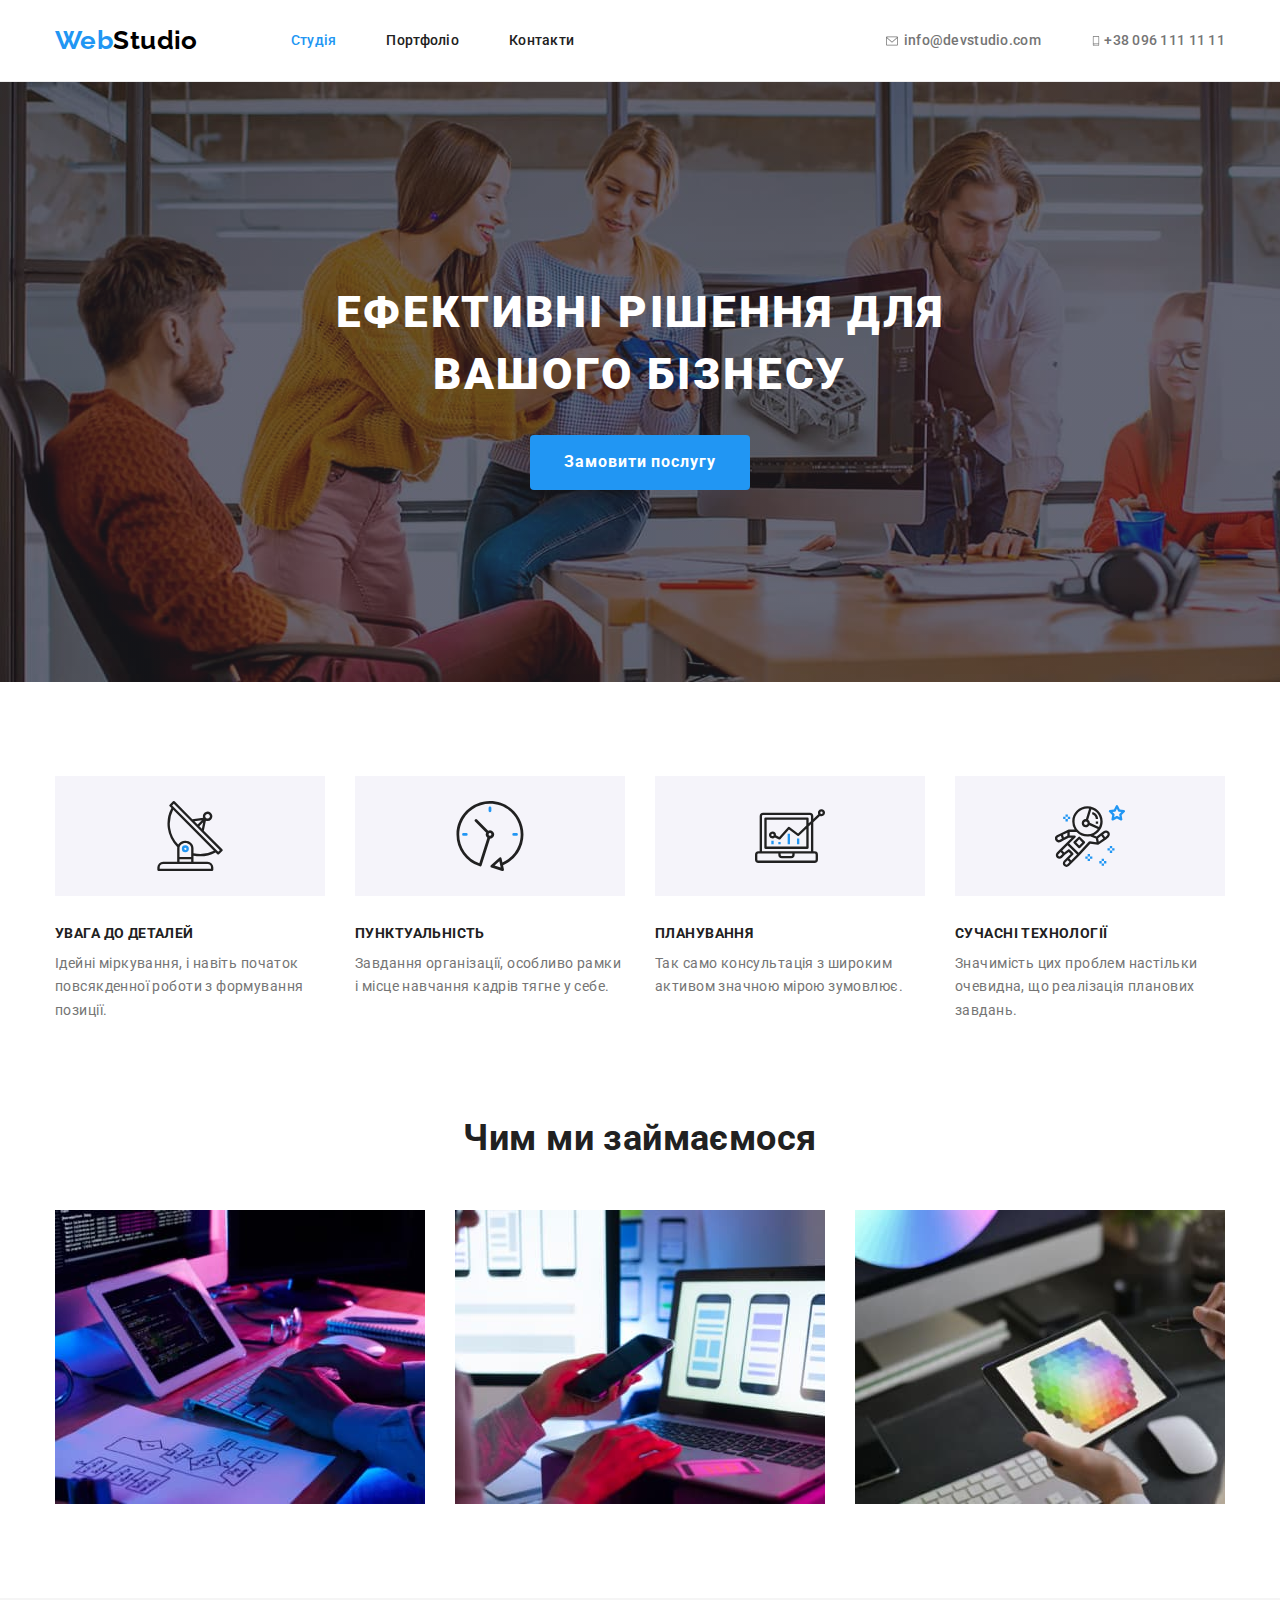
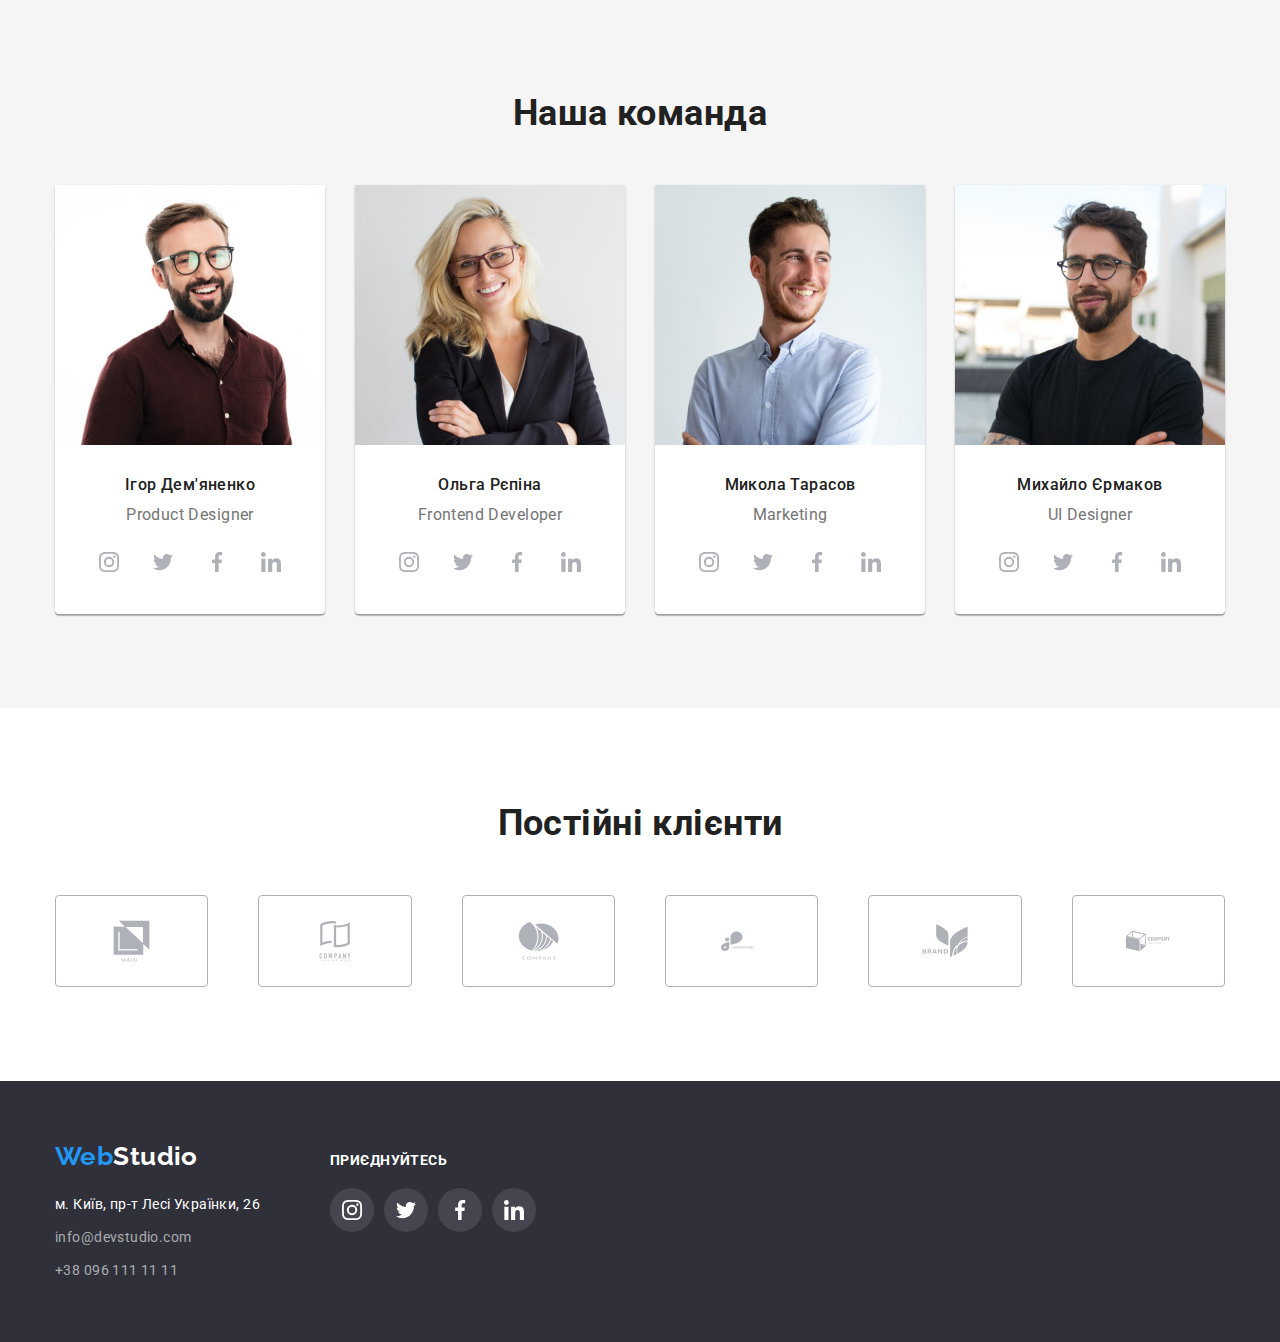
==== index.html @ 5185dd6e "Version 4" ====
<!DOCTYPE html>
<html lang="uk">
<head>
  <meta charset="UTF-8">
  <meta http-equiv="X-UA-Compatible" content="IE=edge">
  <meta name="viewport" content="width=device-width, initial-scale=1.0">
  <title>Студія</title>
  
  <link rel="preconnect" href="https://fonts.googleapis.com">
  <link rel="preconnect" href="https://fonts.gstatic.com" crossorigin> 

  <link href="https://fonts.googleapis.com/css2?family=Raleway:wght@700&family=Roboto:wght@400;500;700;900&display=swap" rel="stylesheet">

  <link href="https://cdnjs.cloudflare.com/ajax/libs/modern-normalize/1.1.0/modern-normalize.min.css" rel="stylesheet">

  <link rel="stylesheet" href="./css/styles.css">
</head>
<body>
  <!-- Header -->
  <header>
    <div class="container header-flex">
      
      <a class="logo" href="./index.html"><span>Web</span>Studio</a>
      
      <nav >
        <ul class="main-nav">
          <li class="item"><a href="" class="link active">Студія</a></li>
          <li class="item"><a href="./portfolio.html" class="link">Портфоліо</a></li>
          <li class="item"><a href="" class="link">Контакти</a></li>
        </ul>
      </nav>

      <ul class="contacts">
        <li class="item">
          <svg class="contact-icon" width="16" height="12">
            <use href="/images/icon.svg#icon-envelope"></use>
          </svg> 
          <a href="mailto:info@devstudio.com" class="link phone">info@devstudio.com
          </a>
        </li>
        <li class="item">
          <svg class="contact-icon" width="10" height="16">
            <use href="/images/icon.svg#icon-smartphone"></use>
          </svg>
          <a href="tel:+380961111111" class="link">+38 096 111 11 11
          </a>
        </li>
      </ul>
    </div>
  </header>
  <main>
  <!-- Hero -->
  <section class="hero">
    <div class="container">
      <h1>Ефективні рішення для<br>вашого бізнесу</h1>
    <button type="button">Замовити послугу</button>
    </div>
  </section>
  <!-- Advantages -->
  <section class="advantages">
    <div class="container">
      <h2 class="visually-hidden">Переваги</h2>
    <ul class="advantages-list">
      <li class="item">
        <div class="advantages-block">
          <svg class="advantages-icon">
            <use href="/images/icon.svg#icon-antenna"></use>
          </svg>
        </div>
        <h3 class="advantages-title">УВАГА ДО ДЕТАЛЕЙ</h3>
        <p class="advantages-text">Ідейні міркування, і навіть початок повсякденної роботи з формування позиції.</p>
      </li>
      <li class="item">
        <div class="advantages-block">
          <svg class="advantages-icon">
            <use href="/images/icon.svg#icon-clock"></use>
          </svg>
        </div>
        <h3 class="advantages-title">ПУНКТУАЛЬНІСТЬ</h3>
        <p class="advantages-text">Завдання організації, особливо рамки і місце навчання кадрів тягне у себе.</p>
      </li>
      <li class="item">
        <div class="advantages-block">
          <svg class="advantages-icon">
            <use href="/images/icon.svg#icon-diagram"></use>
          </svg>
        </div>
        <h3 class="advantages-title">ПЛАНУВАННЯ</h3>
        <p class="advantages-text">Так само консультація з широким активом значною мірою зумовлює.</p>
      </li>
      <li class="item">
        <div class="advantages-block">
          <svg class="advantages-icon">
            <use href="/images/icon.svg#icon-astronaut"></use>
          </svg>
        </div>
        <h3 class="advantages-title">СУЧАСНІ ТЕХНОЛОГІЇ</h3>
        <p class="advantages-text">Значимість цих проблем настільки очевидна, що реалізація планових завдань.</p>
      </li>
    </ul>  
    </div>
  </section>
  <!-- Do -->
  <section class="directions">
    <div class="container">
      <h2 class="directions-title">Чим ми займаємося</h2>
    <ul class="directions-list">
      <li><img src="./images/site-development.jpg" alt="Розробка сайту" width="370"></li>
      <li><img src="./images/application-development.jpg" alt="Розробка додатку" width="370"></li>
      <li><img src="./images/choice-color.jpg" alt="Вибір кольору" width="370"></li>
    </ul>
    </div>
  </section>
  <!-- Team -->
  <section class="team">
    <div class="container">
      <h2 class="team-title">Наша команда</h2>
    <ul class="team-list">
      <li class="item">
        <img src="./images/product-designer.jpg" alt="Ігор - продакт дизайнер" width="270" class="team-photo">
        <div class="team-wrapper">
          <h3 class="team-name">Ігор Дем'яненко</h3>
        <p class="team-position">Product Designer</p>
        </div>
        <ul class="team-social">
          <li class="team-social-item">
            <a class="team-social-link" href="">
              <svg class="team-social-icon" width="20" height="20">
                <use href="./images/icon.svg#icon-instagram">
                </use>
              </svg>
            </a>  
          </li>
          <li class="team-social-item">
            <a class="team-social-link" href="">
              <svg class="team-social-icon"  width="20" height="20">
                <use href="./images/icon.svg#icon-twitter">
                </use>
            </svg>
            </a>  
          </li>
          <li class="team-social-item">
            <a class="team-social-link" href="">
              <svg class="team-social-icon"  width="20" height="20">
                <use href="./images/icon.svg#icon-facebook">
                </use>
            </svg>
            </a>  
          </li>
          <li class="team-social-item">
            <a class="team-social-link" href="">
              <svg class="team-social-icon"  width="20" height="20">
                <use href="./images/icon.svg#icon-linkedin">
                </use>
            </svg>
            </a>  
          </li>
        </ul>
      </li>
      <li class="item">
        <img src="./images/frontend-developer.jpg" alt="Ольга - фронд енд розробник" width="270" class="team-photo">
        <div class="team-wrapper">
          <h3 class="team-name">Ольга Рєпіна</h3>
        <p class="team-position">Frontend Developer</p>
        </div>
        <ul class="team-social">
          <li class="team-social-item">
            <a class="team-social-link" href="">
              <svg class="team-social-icon" width="20" height="20">
                <use href="./images/icon.svg#icon-instagram">
                </use>
              </svg>
            </a>  
          </li>
          <li class="team-social-item">
            <a class="team-social-link" href="">
              <svg class="team-social-icon"  width="20" height="20">
                <use href="./images/icon.svg#icon-twitter">
                </use>
            </svg>
            </a>  
          </li>
          <li class="team-social-item">
            <a class="team-social-link" href="">
              <svg class="team-social-icon"  width="20" height="20">
                <use href="./images/icon.svg#icon-facebook">
                </use>
            </svg>
            </a>  
          </li>
          <li class="team-social-item">
            <a class="team-social-link" href="">
              <svg class="team-social-icon"  width="20" height="20">
                <use href="./images/icon.svg#icon-linkedin">
                </use>
            </svg>
            </a>  
          </li>
        </ul>
      </li>
      <li class="item">
        <img src="./images/marketing.jpg" alt="Микола - маркетолог" width="270" class="team-photo">
        <div class="team-wrapper">
          <h3 class="team-name">Микола Тарасов</h3>
        <p class="team-position">Marketing</p>
        </div>
        <ul class="team-social">
          <li class="team-social-item">
            <a class="team-social-link" href="">
              <svg class="team-social-icon" width="20" height="20">
                <use href="./images/icon.svg#icon-instagram">
                </use>
              </svg>
            </a>  
          </li>
          <li class="team-social-item">
            <a class="team-social-link" href="">
              <svg class="team-social-icon"  width="20" height="20">
                <use href="./images/icon.svg#icon-twitter">
                </use>
            </svg>
            </a>  
          </li>
          <li class="team-social-item">
            <a class="team-social-link" href="">
              <svg class="team-social-icon"  width="20" height="20">
                <use href="./images/icon.svg#icon-facebook">
                </use>
            </svg>
            </a>  
          </li>
          <li class="team-social-item">
            <a class="team-social-link" href="">
              <svg class="team-social-icon"  width="20" height="20">
                <use href="./images/icon.svg#icon-linkedin">
                </use>
            </svg>
            </a>  
          </li>
        </ul>
      </li>
      <li class="item">
        <img src="./images/ui-designer.jpg" alt="Михайло - дизайнер" width="270" class="team-photo">
        <div class="team-wrapper">
          <h3 class="team-name">Михайло Єрмаков</h3>
        <p class="team-position">UI Designer</p>
        </div>
        <ul class="team-social">
          <li class="team-social-item">
            <a class="team-social-link" href="">
              <svg class="team-social-icon" width="20" height="20">
                <use href="./images/icon.svg#icon-instagram">
                </use>
              </svg>
            </a>  
          </li>
          <li class="team-social-item">
            <a class="team-social-link" href="">
              <svg class="team-social-icon"  width="20" height="20">
                <use href="./images/icon.svg#icon-twitter">
                </use>
            </svg>
            </a>  
          </li>
          <li class="team-social-item">
            <a class="team-social-link" href="">
              <svg class="team-social-icon"  width="20" height="20">
                <use href="./images/icon.svg#icon-facebook">
                </use>
            </svg>
            </a>  
          </li>
          <li class="team-social-item">
            <a class="team-social-link" href="">
              <svg class="team-social-icon"  width="20" height="20">
                <use href="./images/icon.svg#icon-linkedin">
                </use>
            </svg>
            </a>  
          </li>
        </ul>
      </li>
    </ul>
    </div>
  </section>
  <section class="clients">
    <div class="container">
      <h2 class="clients-title">Постійні клієнти</h2>
      <ul class="clients-list">
        <li class="item">
          <svg class="clients-icon" width="41" height="46.7">
            <use href="/images/icon.svg#icon-ya-co"></use>
          </svg>
        </li>
        <li class="item">
          <svg class="clients-icon" width="40" height="52">
            <use href="/images/icon.svg#icon-tag-line"></use>
          </svg>
        </li>
        <li class="item">
          <svg width="43.46" height="41.18"  class="clients-icon" >
            <use href="/images/icon.svg#icon-company"></use>
          </svg>
        </li>
        <li class="item">
          <svg class="clients-icon" width="84.44" height="40.62">
            <use href="/images/icon.svg#icon-foster"></use>
          </svg>
        </li>
        <li class="item">
          <svg class="clients-icon" width="62.54" height="45.43">
            <use href="/images/icon.svg#icon-brand"></use>
          </svg>
        </li>
        <li class="item">
          <svg class="clients-icon" width="93.79" height="43.93">
            <use href="/images/icon.svg#icon-box"></use>
          </svg>
        </li>
      </ul>
    </div>
  </section>
  </main>
  <!-- Footer -->
  <footer class="footer">
    <div class="container footer-flex">
      <div>
        <a class="logo" href="./index.html"><span>Web</span><span class="studio">Studio<span></a>
          <address class="address">
            <ul class="address-list">
              <li class="item"><a href="" class="link street">м. Київ, пр-т Лесі Українки, 26</a></li>
              <li class="item"><a href="mailto:info@devstudio.com" class="link">info@devstudio.com</a></li>
              <li class="item"><a href="tel:+380961111111" class="link">+38 096 111 11 11</a></li>
            </ul>
      </div>
      <div class="footer-social">
        <p class="join">
          приєднуйтесь
        </p>
        <ul class="footer-social-block">
          <li class="footer-social-item">
            <a class="footer-social-link" href="">
              <svg class="footer-social-icon" width="20" height="20">
                <use href="./images/icon.svg#icon-instagram">
                </use>
              </svg>
            </a>  
          </li>
          <li class="footer-social-item">
            <a class="footer-social-link" href="">
              <svg class="footer-social-icon"  width="20" height="20">
                <use href="./images/icon.svg#icon-twitter">
                </use>
            </svg>
            </a>  
          </li>
          <li class="footer-social-item">
            <a class="footer-social-link" href="">
              <svg class="footer-social-icon"  width="20" height="20">
                <use href="./images/icon.svg#icon-facebook">
                </use>
            </svg>
            </a>  
          </li>
          <li class="footer-social-item">
            <a class="footer-social-link" href="">
              <svg class="footer-social-icon"  width="20" height="20">
                <use href="./images/icon.svg#icon-linkedin">
                </use>
            </svg>
            </a>  
          </li>
        </ul>
      </div>
    </div>
  </address>
  </footer>
</body>
</html>
---- css/styles.css ----
:root {
  --title-color: #212121;
  --text-color: #757575;
  --link-color: #2196f3;
  --white-color: #ffffff;
  --gap-50: 50px;
  --gap-94: 94px;
}

body {
  color: var(--text-color);
  background-color: var(--white-color);

  font-size: 14px;
  font-family: "Roboto", sans-serif;
  letter-spacing: 0.03em;
}

a {
  text-decoration: none;
  color: inherit;
}

ul,
h1,
h2,
h3,
p {
  margin-top: 0;
  margin-bottom: 0;
}

ul {
  padding-left: 0;
}

ul li {
  list-style-type: none;
}

button:hover {
  cursor: pointer;
}

.container {
  width: 1200px;
  padding-left: 15px;
  padding-right: 15px;
  margin-left: auto;
  margin-right: auto;
}

.visually-hidden {
  position: absolute;
  width: 1px;
  height: 1px;
  margin: -1px;
  border: 0;
  padding: 0;
  
  white-space: nowrap;
  clip-path: inset(100%);
  clip: rect(0 0 0 0);
  overflow: hidden;
}

/* Header */

header {
  border-bottom: 1px solid #ececec;
}

.header-flex {
  display: flex;
  align-items: center;
}

.logo {
  display: inline-block;
  padding-top: 24px;
  padding-bottom: 25px;

  color: #000000;

  font-family: "Raleway";
  font-weight: 700;
  font-size: 26px;
  line-height: 1.2;
}

.logo span {
  color: var(--link-color);
}

.main-nav {
  display: flex;
  margin-left: 93px;
  padding-top: 32px;
  padding-bottom: 32px;
}

.main-nav > .item:not(:last-child),
.contacts > .item:not(:last-child) {
  margin-right: var(--gap-50);
}

.contacts .link,
.main-nav .link {
  font-weight: 500;
  line-height: 1.1;
  letter-spacing: 0.02em;
}

.main-nav .link {
  display: inline-block;
  color: var(--title-color);
}

.contacts > .item {
  color: var(--text-color);
}

.contact-icon {
  fill: currentColor;
  vertical-align: middle;
}

.contacts {
  display: flex;
  margin-left: auto;
  padding-top: 32px;
  padding-bottom: 32px;
}

.contacts > .item:hover,
.contacts > .item:focus,
.link.active {
  color: var(--link-color);
}

/* Main */

/* Hero */
.hero {
  max-width: 1600px;
  height: 600px;
  margin-left: auto;
  margin-right: auto;
  background-image: linear-gradient(
    rgba(47, 48, 58, 0.4),
    rgba(47, 48, 58, 0.4)
  ), url('../images/hero.jpg');

  padding-top: 200px;
  padding-bottom: 200px;
  background-color: #2f303a;

  text-align: center;
}

.hero h1 {
  margin-bottom: 30px;

  color: var(--white-color);

  font-weight: 900;
  font-size: 44px;
  line-height: 1.4;
  letter-spacing: 0.06em;
  text-transform: uppercase;
}

.hero button {
  padding: 10px 32px;

  background: var(--link-color);
  color: var(--white-color);

  font-size: 16px;
  font-family: inherit;
  font-weight: 700;
  line-height: 1.9;
  text-align: center;
  letter-spacing: 0.06em;
  border-radius: 4px;
  border-color: transparent;
}

.hero button:hover,
.hero button:focus {
  background: #188ce8;
}

/* Advantages */
.advantages {
  padding-top: var(--gap-94);
  padding-bottom: var(--gap-94);
}

.advantages-list {
  display: flex;
  align-items: start;
  gap: 30px;
}

.advantages-list > .item {
  flex-basis: calc((100% - 90px)/4);
}

.advantages-block {
  display: flex;
  align-items: center;
  justify-content: center;
  width: 100%;
  height: 120px;
  background-color: #F5F4FA;
  margin-bottom: 30px;

}

.advantages-icon {
  width: 70px;
  height: 70px;
}

.advantages-title {
  margin-bottom: 10px;

  color: var(--title-color);

  font-size: 14px;
  font-weight: 700;
  line-height: 1.1;
  text-transform: uppercase;
}

.advantages-text {
  line-height: 1.7;
}

/* Directions */
.directions {
  padding-bottom: var(--gap-94);
}

.team-title,
.directions-title,
.clients-title {
  margin-bottom: var(--gap-50);

  color: var(--title-color);

  font-weight: 700;
  font-size: 36px;
  line-height: 1.2;
  text-align: center;
}

.directions-list {
  display: flex;
  justify-content: space-between;
}

.directions-list img {
  display: block;
}

/* Team */
.team {
  padding-top: var(--gap-94);
  padding-bottom: var(--gap-94);
  background-color: #f5f5f5;
}

.team-position,
.team-name {
  font-size: 16px;
  line-height: 1.2;
  text-align: center;
}

.team-name {
  margin-bottom: 10px;

  color: var(--title-color);

  font-weight: 500;
}

.team-list {
  display: flex;
  justify-content: space-between;
}

.team-list img {
  display: block;
}

.team-list > .item {
  box-shadow: 0px 1px 3px rgba(0, 0, 0, 0.12), 0px 1px 1px rgba(0, 0, 0, 0.14), 0px 2px 1px rgba(0, 0, 0, 0.2);
  border-radius: 0 0 4px 4px;
  background-color: var(--white-color);

}

.team-wrapper {
  padding-top: 30px;
  padding-bottom: 16px;
}

.team-social {
  display: flex;
  justify-content: center;
  gap: 10px;
  padding-bottom: 30px;
}

.team-social-item {
  width: 44px;
  height: 44px;  
}

.team-social-link {
  display: flex;
  align-items: center;
  justify-content: center;
  width: 100%;
  height: 100%;
  border-radius: 50%;
  color: #afb1b8;
}

.team-social-icon {
  fill: currentColor;
}

.team-social-link:hover,
.team-social-link:focus {
  color: var(--white-color);
  background-color: var(--link-color);
}

/* Clients */

.clients {
  padding-top: var(--gap-94);
  padding-bottom: var(--gap-94);
}

.clients-list {
  display: flex;
  align-items: center;
  gap: 50px
}

.clients-list > .item {
  display: flex;
  align-items: center;
  justify-content: center;
  width: 170px;
  height: 92px;
  border: 1px solid #AFB1B8;
  border-radius: 4px;
  color: #afb1b8;
}

.clients-icon {
  fill: currentColor;
}

.clients-list > .item:hover, 
.clients-list > .item:focus {
  color: var(--link-color);
  border-color: var(--link-color);
}

/* Portfolio */

.portfolio {
  padding-top: var(--gap-94);
  padding-bottom: var(--gap-94);
}

.portfolio-button {
  display: flex;
  align-items: center;
  justify-content: center;
  border-color: transparent;
  margin-bottom: var(--gap-50);
}

.portfolio-button .button {
  padding: 6px 22px;
  border-color: transparent;
  border-radius: 4px;

}

.portfolio-button > .item:not(:last-child) {
  margin-right: 8px;
}

.portfolio .button {
  color: var(--title-color);
  background-color: #f5f4fa;

  font-family: inherit;
  font-size: 16px;
  font-weight: 500;
  line-height: 1.6;
  text-align: center;
}

.portfolio .button:hover,
.portfolio .button:focus {
  color: var(--white-color);
  background-color: var(--link-color);
  box-shadow: 0px 3px 1px rgba(0, 0, 0, 0.1), 0px 1px 2px rgba(0, 0, 0, 0.08), 0px 2px 2px rgba(0, 0, 0, 0.12);
}

.portfolio .portfolio-img {
  display: block;
  width: 100%;
}

.portfolio-title {
  color: var(--title-color);

  font-weight: 700;
  font-size: 18px;
  line-height: 2;
  letter-spacing: 0.06em;
  margin-bottom: 4px;
}

.portfolio-text {
  font-size: 16px;
  line-height: 1.9;
}

.portfolio-flex {
  display: flex;
  flex-wrap: wrap;
  flex-basis: calc((100% - 60px) / 3);
  gap: 30px;
}

.portfolio-flex > .item:hover {
  box-shadow: 0px 1px 1px rgba(0, 0, 0, 0.12), 0px 4px 4px rgba(0, 0, 0, 0.06), 1px 4px 6px rgba(0, 0, 0, 0.16);
}

.portfolio-wrapper {
  padding-top: 20px;
  padding-left: 24px;
  padding-bottom: 20px;
  border-bottom: 1px solid #eee;
  border-right: 1px solid #eee;
  border-left: 1px solid #eee;
}

/* .portfolio-flex > .item:not(:nth-last-child(-n + 3)) {
  margin-bottom: 30px;
} */

/* Footer */
.footer {
  background-color: #2f303a;
  padding-top: 60px;
  padding-bottom: 60px;
}

.footer .logo {
  margin-bottom: 20px;
  padding-top: 0;
  padding-bottom: 0;
}

.address .link {
  line-height: 24px;
  font-style: normal;
  color: rgba(255, 255, 255, 0.6);
}

.address .link:hover,
.address .link:focus {
  color: var(--link-color);
}

.address-list > .item:not(:last-child) {
  margin-bottom: 9px;
}

.link.street,
.footer .studio {
  color: var(--white-color);
}

.join {
  color: var(--white-color);
  text-transform: uppercase;
  line-height: 1.1;
  font-weight: 700;
  margin-bottom: 20px;
  padding-top: 12px;
}

.footer-flex {
  display: flex;
}

.footer-social {
  margin-left: 70px;
}

.footer-social-block {
  display: flex;
  justify-content: center;
  gap: 10px
}

.footer-social-item {
  width: 44px;
  height: 44px;  
}

.footer-social-link {
  display: flex;
  align-items: center;
  justify-content: center;
  width: 100%;
  height: 100%;
  border-radius: 50%;
  color: var(--white-color);
  background-color: rgba(255, 255, 255, 0.1);
}

.footer-social-icon {
  fill: currentColor;
}

.footer-social-link:hover,
.footer-social-link:focus {
  background-color: var(--link-color);
}
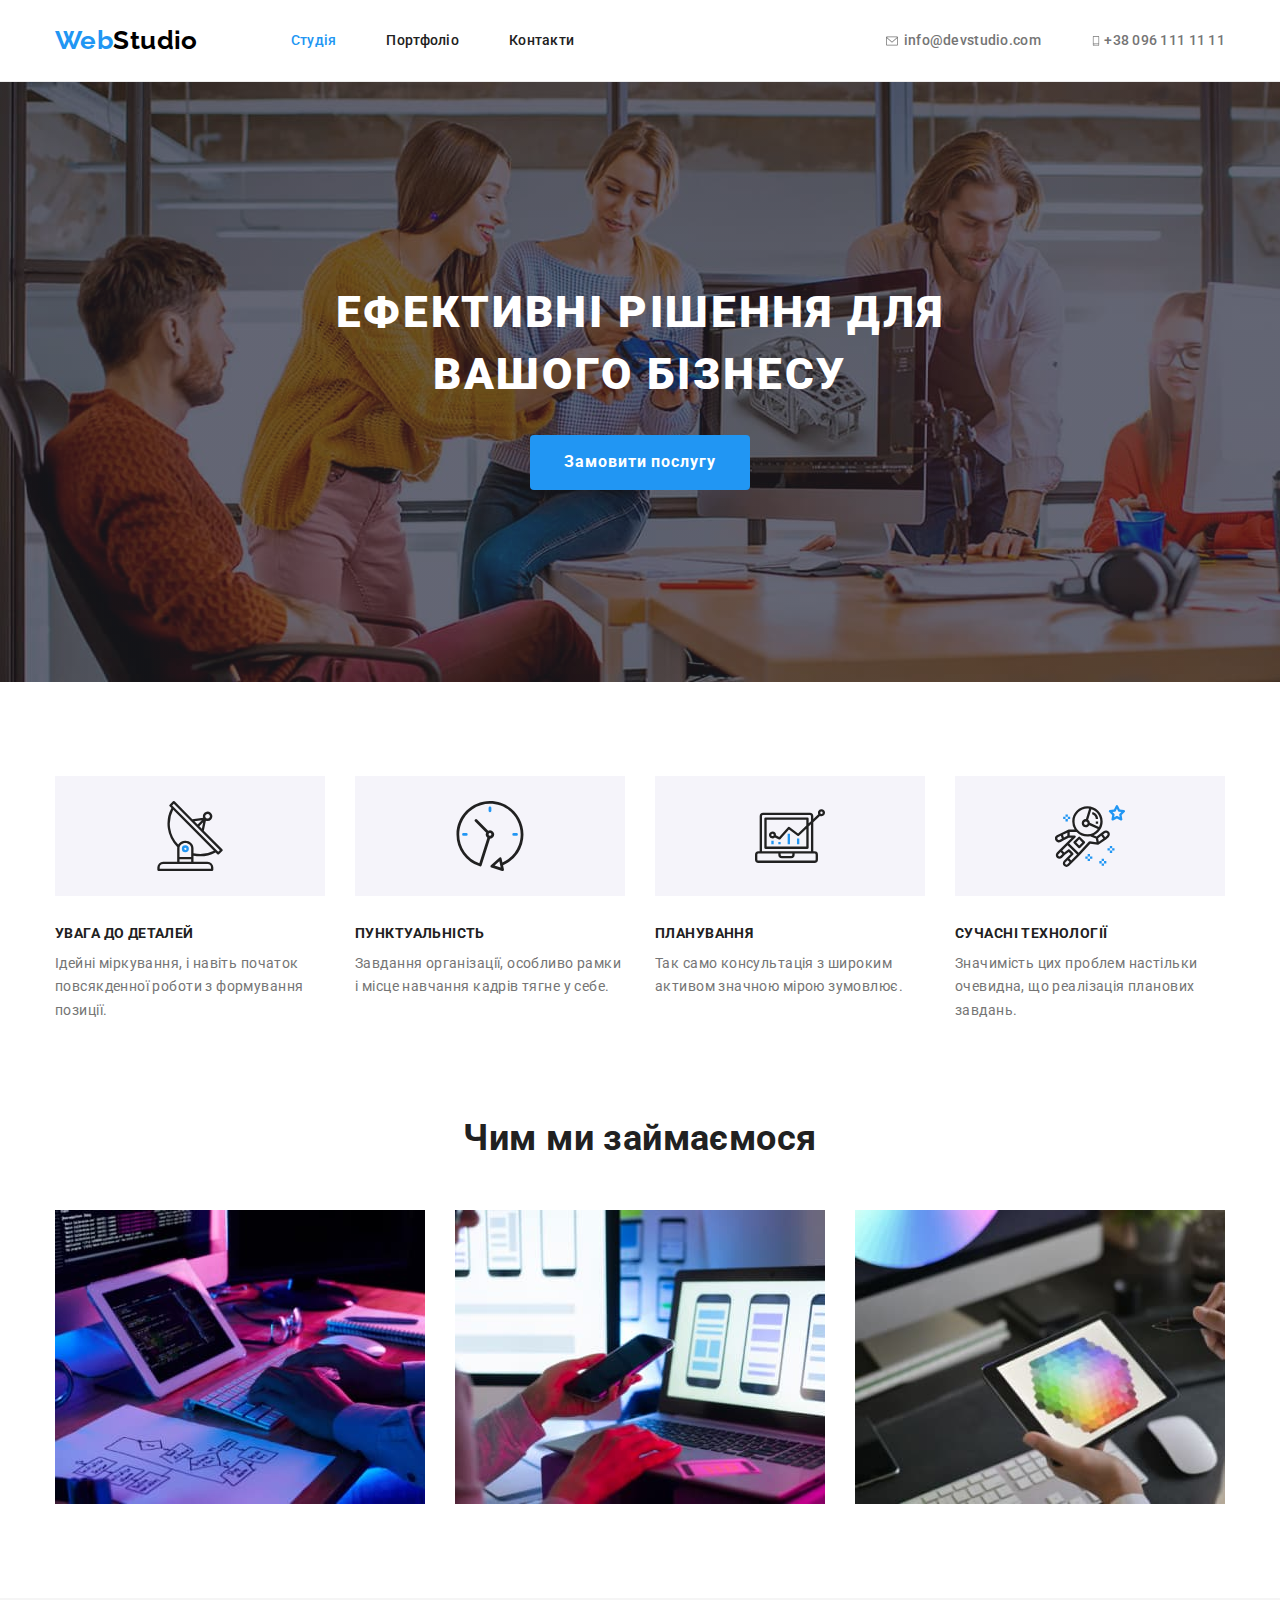
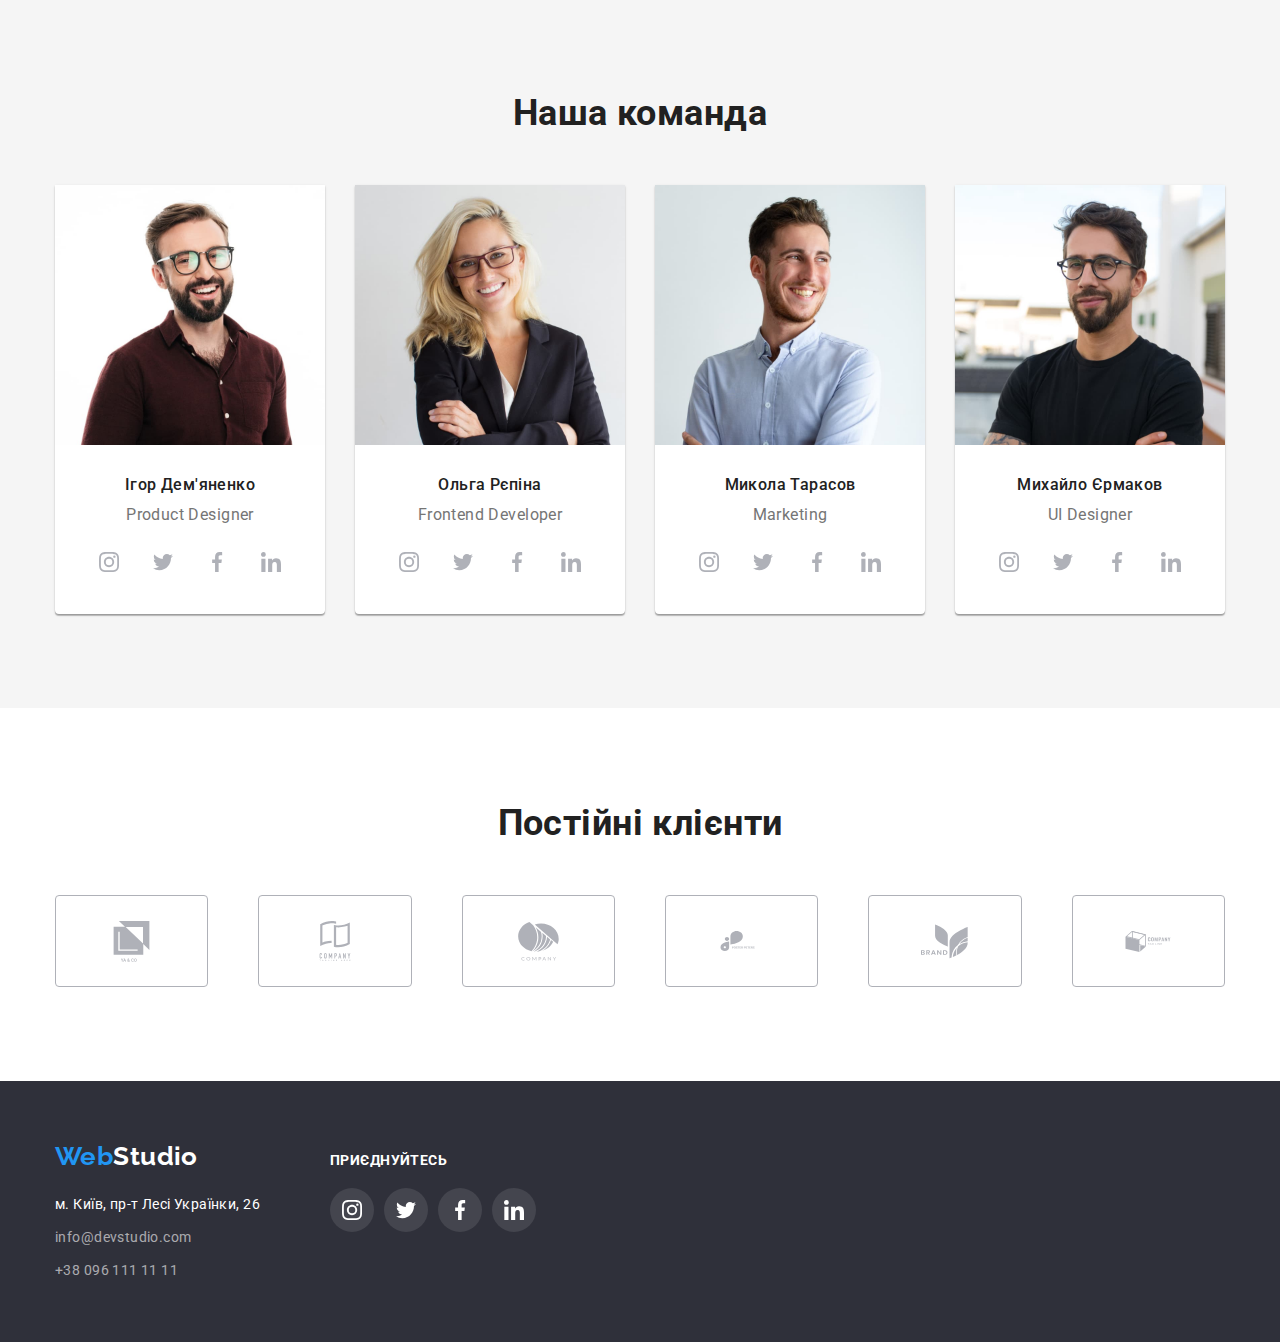
==== commit 0e56c453: "Version 4" ====
--- a/index.html
+++ b/index.html
@@ -33,14 +33,14 @@
       <ul class="contacts">
         <li class="item">
           <svg class="contact-icon" width="16" height="12">
-            <use href="/images/icon.svg#icon-envelope"></use>
+            <use href="./images/icon.svg#icon-envelope"></use>
           </svg> 
           <a href="mailto:info@devstudio.com" class="link phone">info@devstudio.com
           </a>
         </li>
         <li class="item">
           <svg class="contact-icon" width="10" height="16">
-            <use href="/images/icon.svg#icon-smartphone"></use>
+            <use href="./images/icon.svg#icon-smartphone"></use>
           </svg>
           <a href="tel:+380961111111" class="link">+38 096 111 11 11
           </a>
@@ -64,7 +64,7 @@
       <li class="item">
         <div class="advantages-block">
           <svg class="advantages-icon">
-            <use href="/images/icon.svg#icon-antenna"></use>
+            <use href="./images/icon.svg#icon-antenna"></use>
           </svg>
         </div>
         <h3 class="advantages-title">УВАГА ДО ДЕТАЛЕЙ</h3>
@@ -73,7 +73,7 @@
       <li class="item">
         <div class="advantages-block">
           <svg class="advantages-icon">
-            <use href="/images/icon.svg#icon-clock"></use>
+            <use href="./images/icon.svg#icon-clock"></use>
           </svg>
         </div>
         <h3 class="advantages-title">ПУНКТУАЛЬНІСТЬ</h3>
@@ -82,7 +82,7 @@
       <li class="item">
         <div class="advantages-block">
           <svg class="advantages-icon">
-            <use href="/images/icon.svg#icon-diagram"></use>
+            <use href="./images/icon.svg#icon-diagram"></use>
           </svg>
         </div>
         <h3 class="advantages-title">ПЛАНУВАННЯ</h3>
@@ -91,7 +91,7 @@
       <li class="item">
         <div class="advantages-block">
           <svg class="advantages-icon">
-            <use href="/images/icon.svg#icon-astronaut"></use>
+            <use href="./images/icon.svg#icon-astronaut"></use>
           </svg>
         </div>
         <h3 class="advantages-title">СУЧАСНІ ТЕХНОЛОГІЇ</h3>
@@ -288,33 +288,33 @@
       <h2 class="clients-title">Постійні клієнти</h2>
       <ul class="clients-list">
         <li class="item">
-          <svg class="clients-icon" width="41" height="46.7">
-            <use href="/images/icon.svg#icon-ya-co"></use>
+          <svg class="clients-icon" width="41" height="47">
+            <use href="./images/icon.svg#icon-ya-co"></use>
           </svg>
         </li>
         <li class="item">
           <svg class="clients-icon" width="40" height="52">
-            <use href="/images/icon.svg#icon-tag-line"></use>
-          </svg>
-        </li>
-        <li class="item">
-          <svg width="43.46" height="41.18"  class="clients-icon" >
-            <use href="/images/icon.svg#icon-company"></use>
-          </svg>
-        </li>
-        <li class="item">
-          <svg class="clients-icon" width="84.44" height="40.62">
-            <use href="/images/icon.svg#icon-foster"></use>
-          </svg>
-        </li>
-        <li class="item">
-          <svg class="clients-icon" width="62.54" height="45.43">
-            <use href="/images/icon.svg#icon-brand"></use>
-          </svg>
-        </li>
-        <li class="item">
-          <svg class="clients-icon" width="93.79" height="43.93">
-            <use href="/images/icon.svg#icon-box"></use>
+            <use href="./images/icon.svg#icon-tag-line"></use>
+          </svg>
+        </li>
+        <li class="item">
+          <svg width="45" height="42"  class="clients-icon" >
+            <use href="./images/icon.svg#icon-company"></use>
+          </svg>
+        </li>
+        <li class="item">
+          <svg class="clients-icon" width="85" height="42">
+            <use href="./images/icon.svg#icon-foster"></use>
+          </svg>
+        </li>
+        <li class="item">
+          <svg class="clients-icon" width="63" height="47">
+            <use href="./images/icon.svg#icon-brand"></use>
+          </svg>
+        </li>
+        <li class="item">
+          <svg class="clients-icon" width="94" height="45">
+            <use href="./images/icon.svg#icon-box"></use>
           </svg>
         </li>
       </ul>
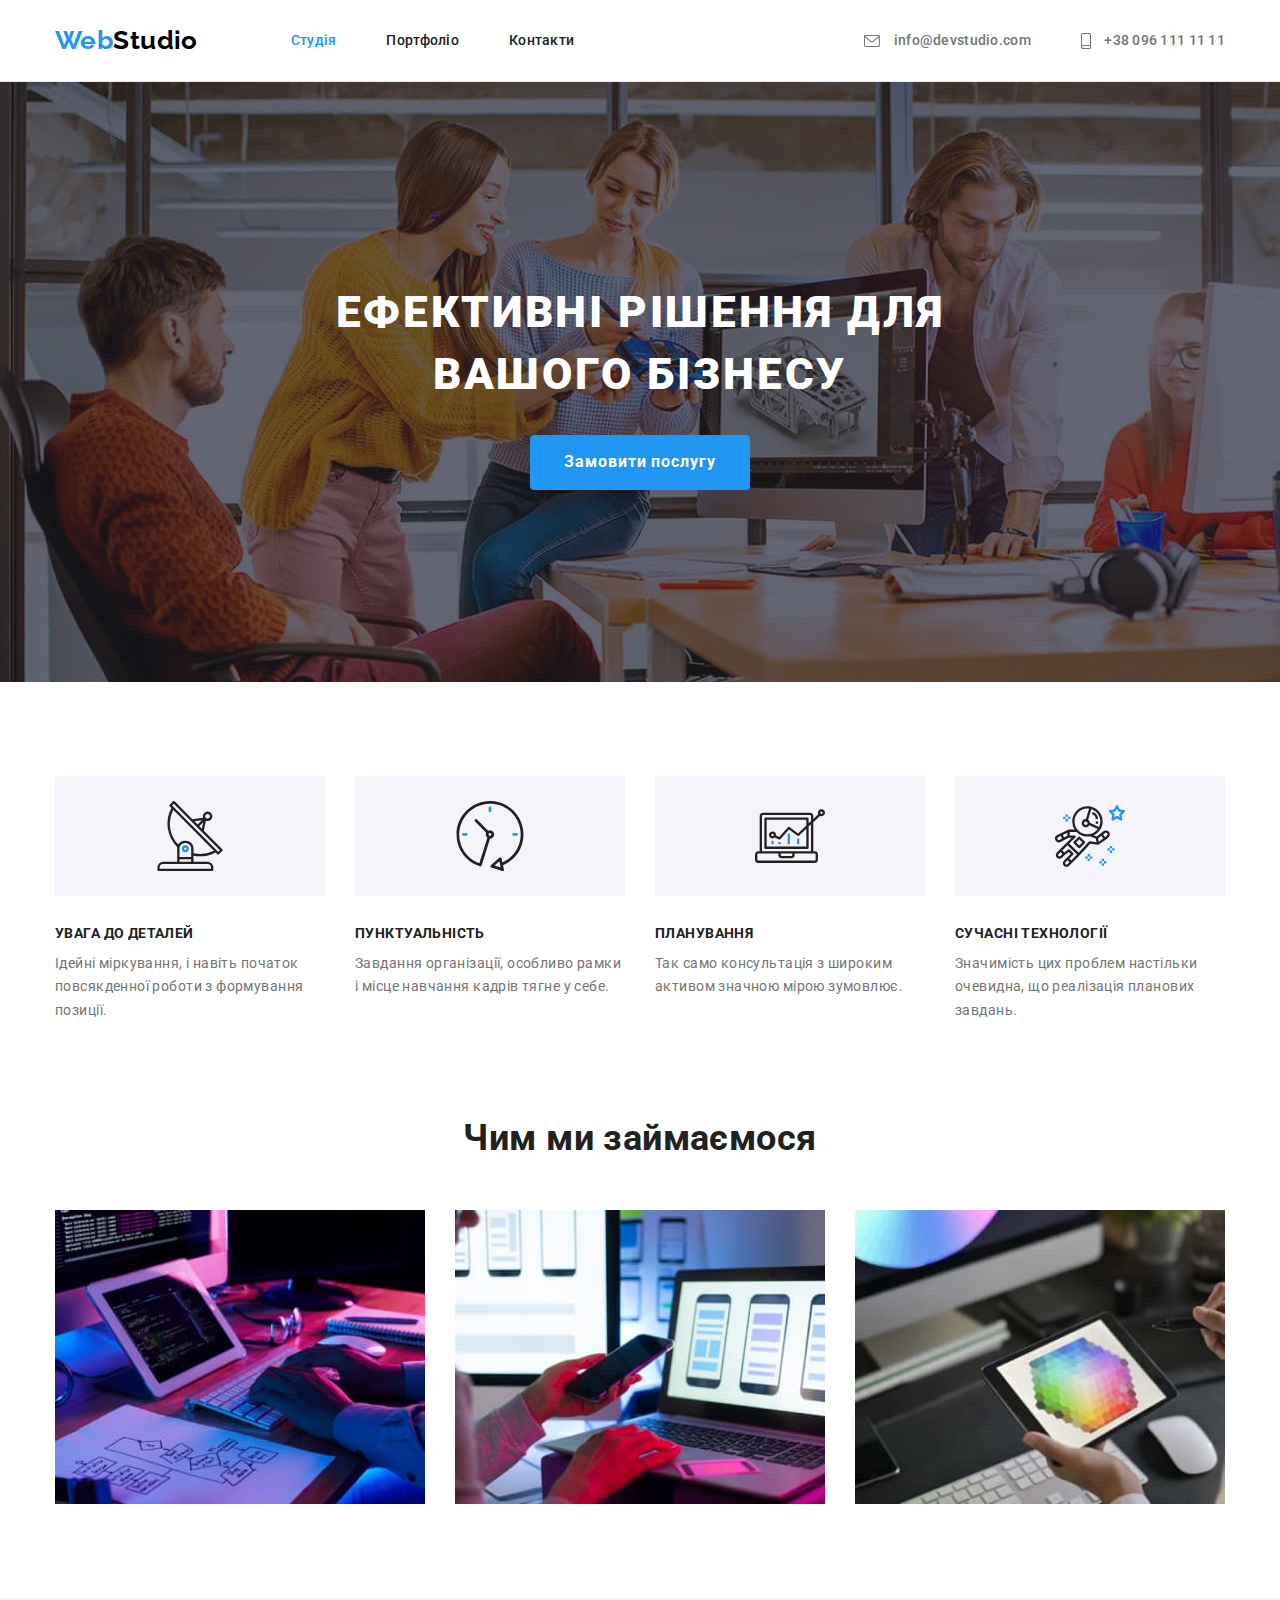
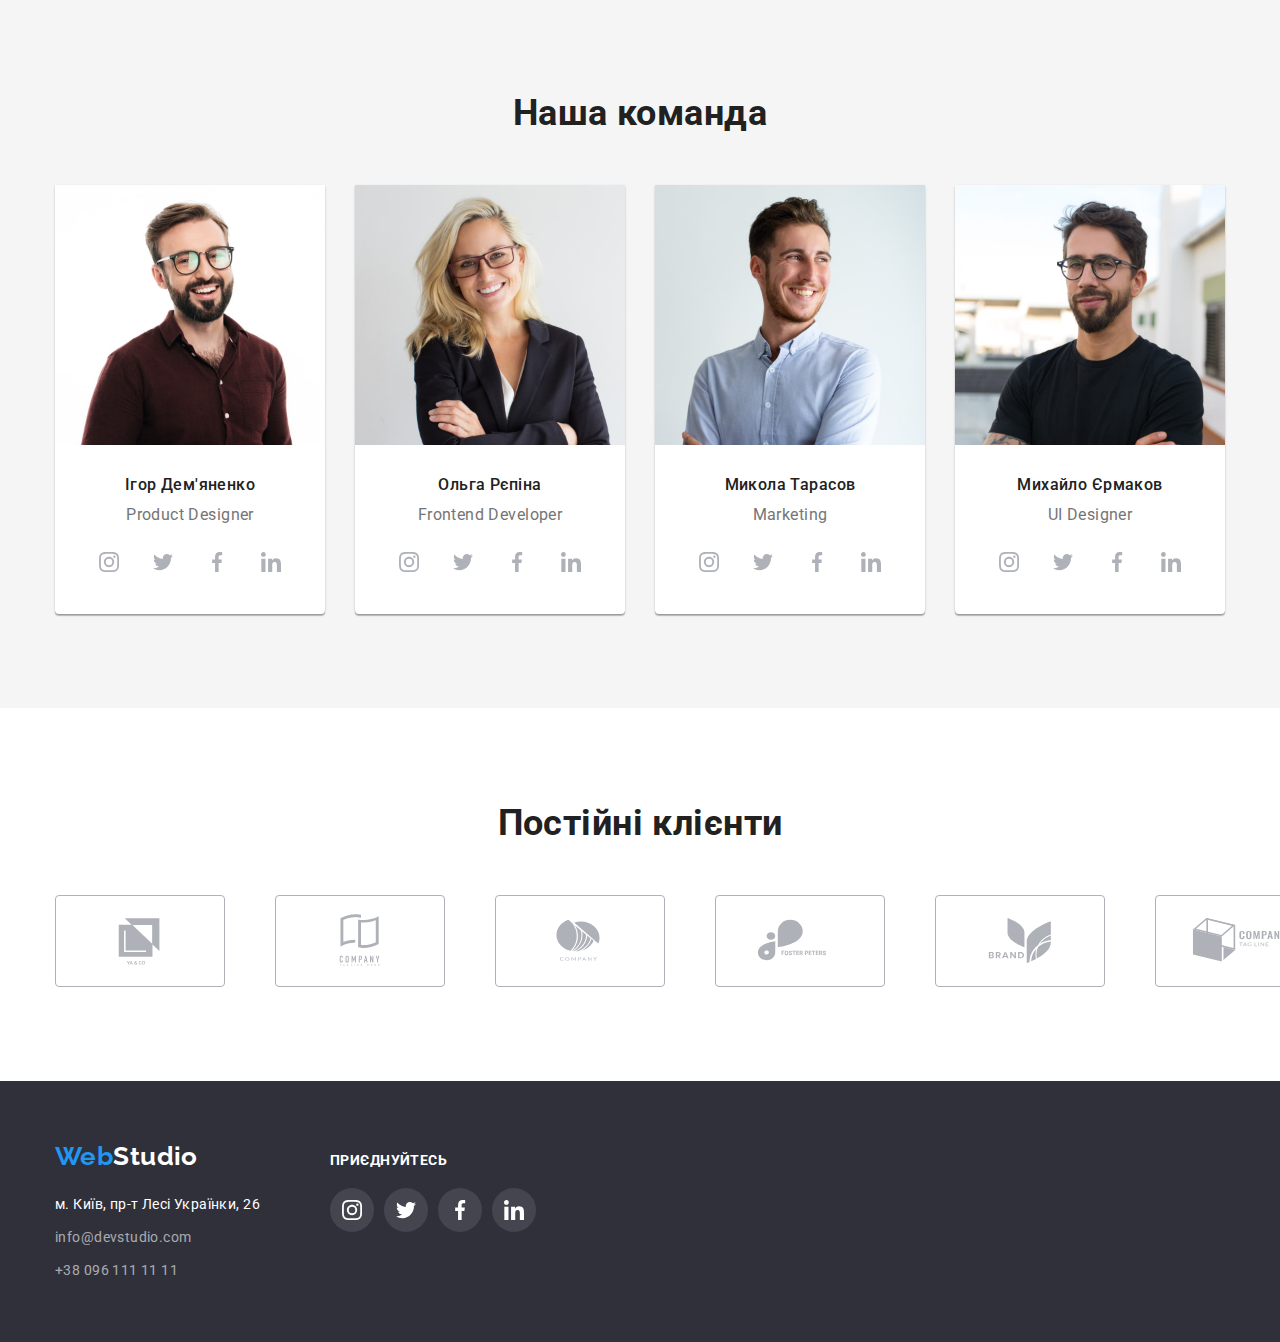
==== commit e9abcc4f: "Version 4.1" ====
--- a/index.html
+++ b/index.html
@@ -121,7 +121,7 @@
         <div class="team-wrapper">
           <h3 class="team-name">Ігор Дем'яненко</h3>
         <p class="team-position">Product Designer</p>
-        </div>
+        
         <ul class="team-social">
           <li class="team-social-item">
             <a class="team-social-link" href="">
@@ -156,13 +156,13 @@
             </a>  
           </li>
         </ul>
+      </div>
       </li>
       <li class="item">
         <img src="./images/frontend-developer.jpg" alt="Ольга - фронд енд розробник" width="270" class="team-photo">
         <div class="team-wrapper">
           <h3 class="team-name">Ольга Рєпіна</h3>
         <p class="team-position">Frontend Developer</p>
-        </div>
         <ul class="team-social">
           <li class="team-social-item">
             <a class="team-social-link" href="">
@@ -197,13 +197,13 @@
             </a>  
           </li>
         </ul>
+      </div>
       </li>
       <li class="item">
         <img src="./images/marketing.jpg" alt="Микола - маркетолог" width="270" class="team-photo">
         <div class="team-wrapper">
           <h3 class="team-name">Микола Тарасов</h3>
         <p class="team-position">Marketing</p>
-        </div>
         <ul class="team-social">
           <li class="team-social-item">
             <a class="team-social-link" href="">
@@ -238,13 +238,13 @@
             </a>  
           </li>
         </ul>
+      </div>
       </li>
       <li class="item">
         <img src="./images/ui-designer.jpg" alt="Михайло - дизайнер" width="270" class="team-photo">
         <div class="team-wrapper">
           <h3 class="team-name">Михайло Єрмаков</h3>
         <p class="team-position">UI Designer</p>
-        </div>
         <ul class="team-social">
           <li class="team-social-item">
             <a class="team-social-link" href="">
@@ -279,43 +279,55 @@
             </a>  
           </li>
         </ul>
+      </div>
       </li>
     </ul>
-    </div>
   </section>
   <section class="clients">
     <div class="container">
       <h2 class="clients-title">Постійні клієнти</h2>
       <ul class="clients-list">
         <li class="item">
-          <svg class="clients-icon" width="41" height="47">
-            <use href="./images/icon.svg#icon-ya-co"></use>
-          </svg>
-        </li>
-        <li class="item">
-          <svg class="clients-icon" width="40" height="52">
-            <use href="./images/icon.svg#icon-tag-line"></use>
-          </svg>
-        </li>
-        <li class="item">
-          <svg width="45" height="42"  class="clients-icon" >
-            <use href="./images/icon.svg#icon-company"></use>
-          </svg>
-        </li>
-        <li class="item">
-          <svg class="clients-icon" width="85" height="42">
-            <use href="./images/icon.svg#icon-foster"></use>
-          </svg>
-        </li>
-        <li class="item">
-          <svg class="clients-icon" width="63" height="47">
-            <use href="./images/icon.svg#icon-brand"></use>
-          </svg>
-        </li>
-        <li class="item">
-          <svg class="clients-icon" width="94" height="45">
-            <use href="./images/icon.svg#icon-box"></use>
-          </svg>
+          <a href="" class="clients-link">
+            <svg class="clients-icon" width="106" height="60">
+              <use href="./images/icon.svg#icon-ya-co"></use>
+            </svg>
+          </a>
+        </li>
+        <li class="item">
+          <a href="" class="clients-link">
+            <svg class="clients-icon" width="106" height="60">
+              <use href="./images/icon.svg#icon-tag-line"></use>
+            </svg>
+          </a>
+        </li>
+        <li class="item">
+          <a href="" class="clients-link">
+            <svg class="clients-icon" width="106" height="60">
+              <use href="./images/icon.svg#icon-company"></use>
+            </svg>
+          </a>
+        </li>
+        <li class="item">
+          <a href="" class="clients-link">
+            <svg class="clients-icon" width="106" height="60">
+              <use href="./images/icon.svg#icon-foster"></use>
+            </svg>
+          </a>
+        </li>
+        <li class="item">
+          <a href="" class="clients-link">
+            <svg class="clients-icon" width="106" height="60">
+              <use href="./images/icon.svg#icon-brand"></use>
+            </svg>
+          </a>
+        </li>
+        <li class="item">
+          <a href="" class="clients-link">
+            <svg class="clients-icon" width="106" height="60">
+              <use href="./images/icon.svg#icon-box"></use>
+            </svg>
+          </a>
         </li>
       </ul>
     </div>
--- a/css/styles.css
+++ b/css/styles.css
@@ -123,6 +123,7 @@
 .contact-icon {
   fill: currentColor;
   vertical-align: middle;
+  margin-right: 10px;
 }
 
 .contacts {
@@ -305,14 +306,14 @@
 
 .team-wrapper {
   padding-top: 30px;
-  padding-bottom: 16px;
+  padding-bottom: 30px;
 }
 
 .team-social {
   display: flex;
   justify-content: center;
   gap: 10px;
-  padding-bottom: 30px;
+  margin-top: 16px;
 }
 
 .team-social-item {
@@ -353,7 +354,7 @@
   gap: 50px
 }
 
-.clients-list > .item {
+.clients-link {
   display: flex;
   align-items: center;
   justify-content: center;
@@ -368,8 +369,8 @@
   fill: currentColor;
 }
 
-.clients-list > .item:hover, 
-.clients-list > .item:focus {
+.clients-link:hover, 
+.clients-link:focus {
   color: var(--link-color);
   border-color: var(--link-color);
 }
@@ -501,11 +502,11 @@
   line-height: 1.1;
   font-weight: 700;
   margin-bottom: 20px;
-  padding-top: 12px;
 }
 
 .footer-flex {
   display: flex;
+  align-items: baseline;
 }
 
 .footer-social {
